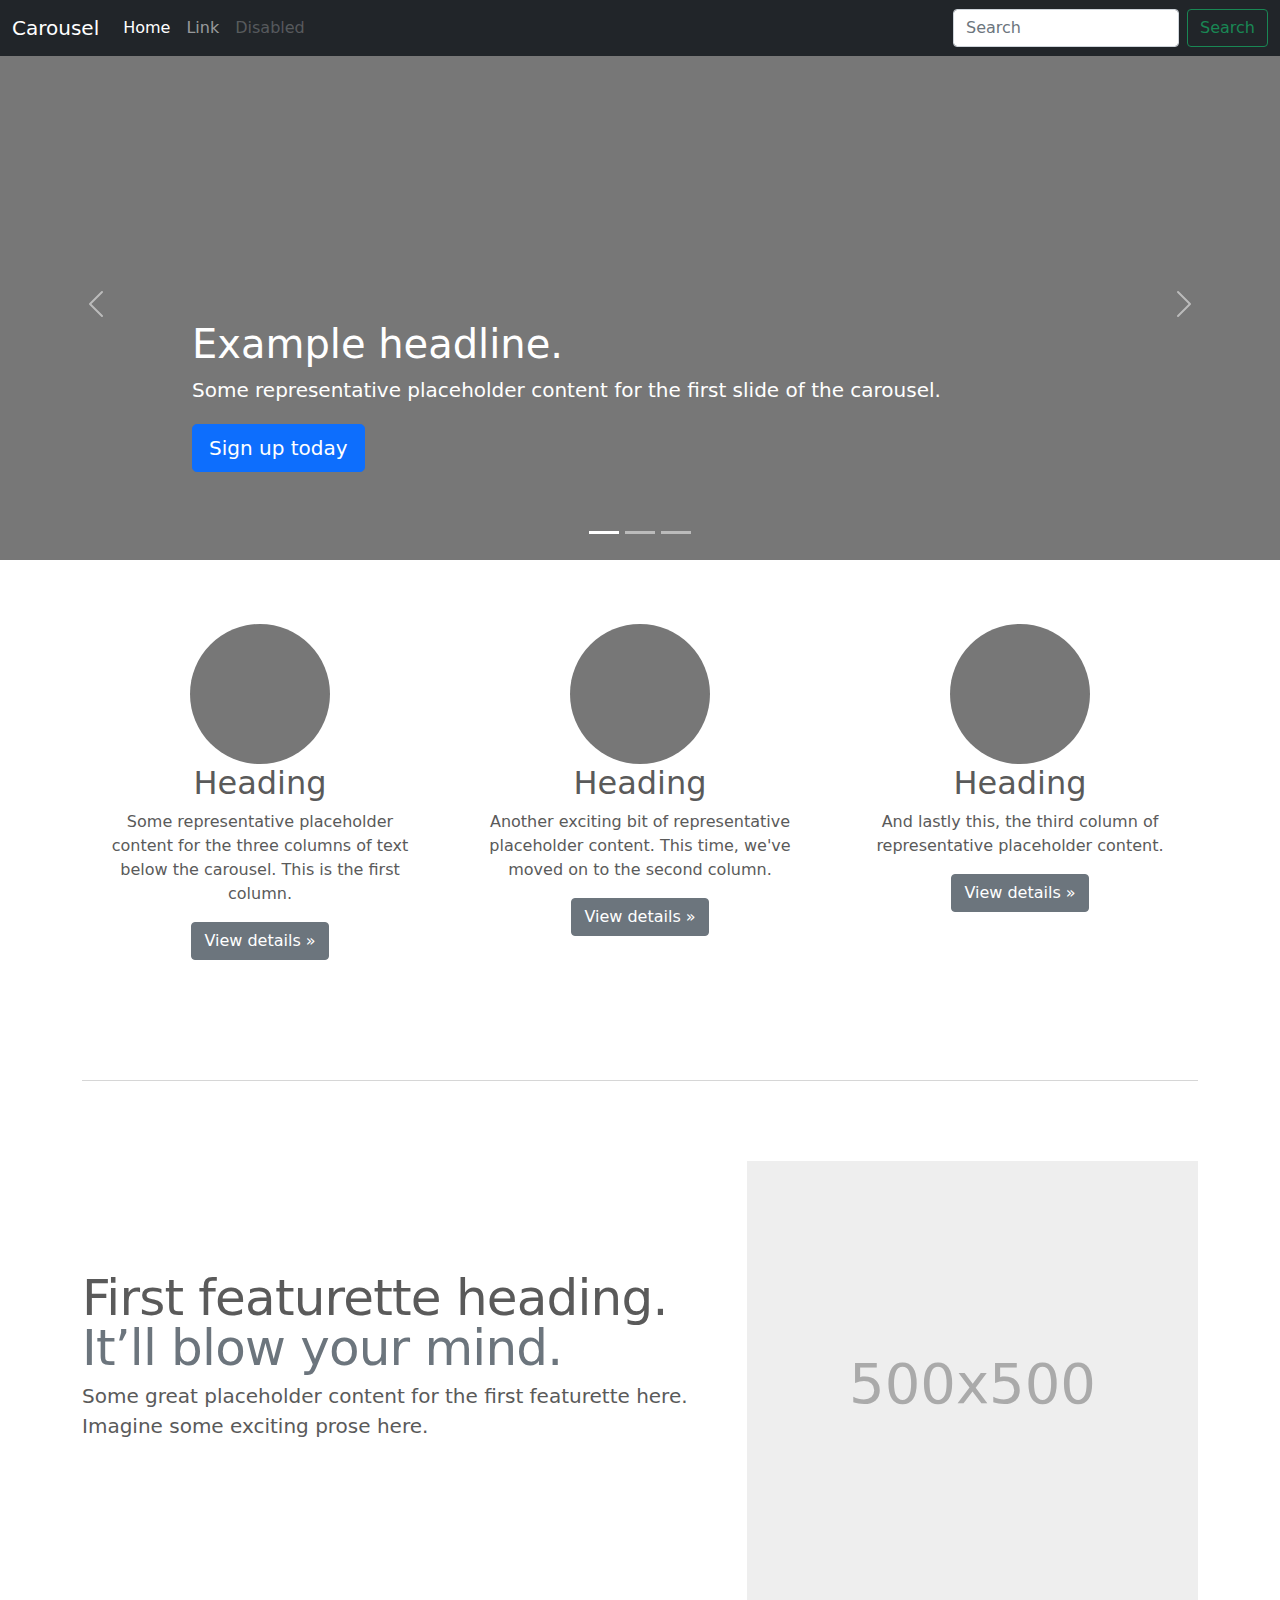
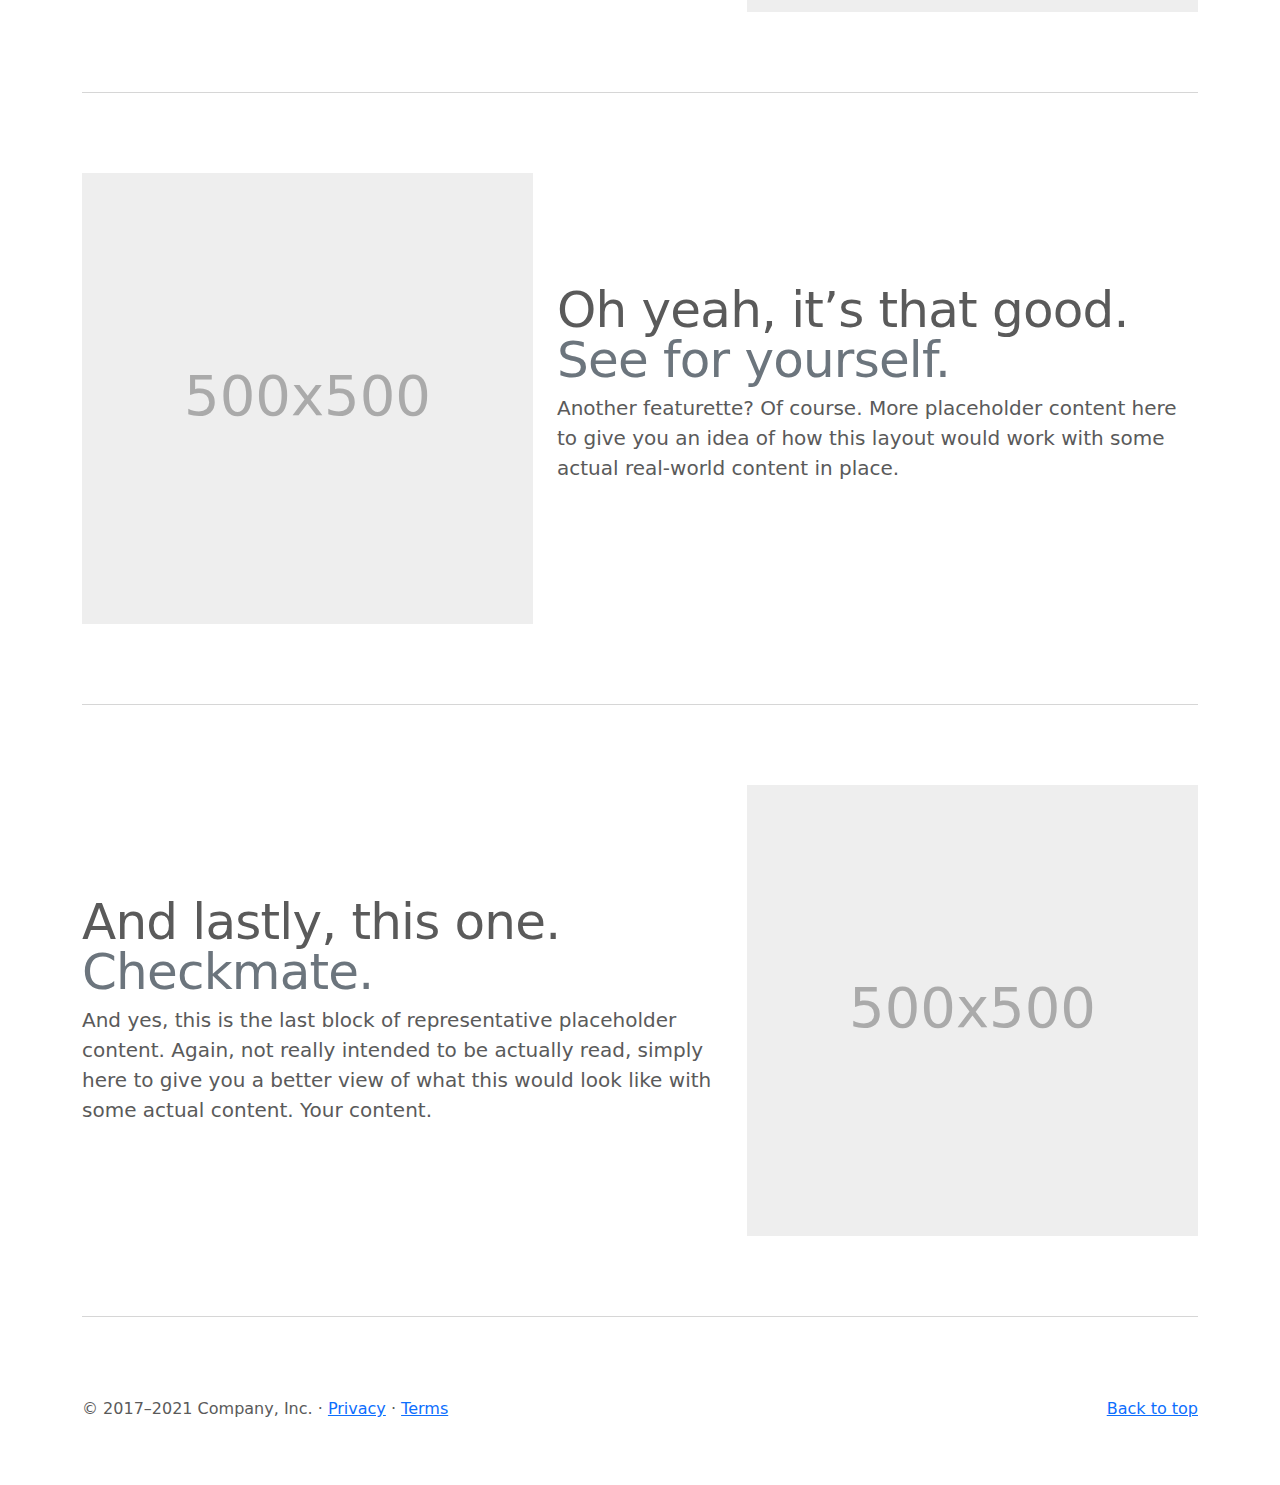
==== Bootstrap Website/carousel/index.html @ 4e2ac98c "Add files via upload" ====
<!doctype html>
<html lang="en">
  <head>
    <meta charset="utf-8">
    <meta name="viewport" content="width=device-width, initial-scale=1">
    <meta name="description" content="">
    <meta name="author" content="Mark Otto, Jacob Thornton, and Bootstrap contributors">
    <meta name="generator" content="Hugo 0.88.1">
    <title>Carousel Template · Bootstrap v5.1</title>

    <link rel="canonical" href="https://getbootstrap.com/docs/5.1/examples/carousel/">

    

    <!-- Bootstrap core CSS -->
<link href="../assets/dist/css/bootstrap.min.css" rel="stylesheet">

    <style>
      .bd-placeholder-img {
        font-size: 1.125rem;
        text-anchor: middle;
        -webkit-user-select: none;
        -moz-user-select: none;
        user-select: none;
      }

      @media (min-width: 768px) {
        .bd-placeholder-img-lg {
          font-size: 3.5rem;
        }
      }
    </style>

    
    <!-- Custom styles for this template -->
    <link href="carousel.css" rel="stylesheet">
  </head>
  <body>
    
<header>
  <nav class="navbar navbar-expand-md navbar-dark fixed-top bg-dark">
    <div class="container-fluid">
      <a class="navbar-brand" href="#">Carousel</a>
      <button class="navbar-toggler" type="button" data-bs-toggle="collapse" data-bs-target="#navbarCollapse" aria-controls="navbarCollapse" aria-expanded="false" aria-label="Toggle navigation">
        <span class="navbar-toggler-icon"></span>
      </button>
      <div class="collapse navbar-collapse" id="navbarCollapse">
        <ul class="navbar-nav me-auto mb-2 mb-md-0">
          <li class="nav-item">
            <a class="nav-link active" aria-current="page" href="#">Home</a>
          </li>
          <li class="nav-item">
            <a class="nav-link" href="#">Link</a>
          </li>
          <li class="nav-item">
            <a class="nav-link disabled">Disabled</a>
          </li>
        </ul>
        <form class="d-flex">
          <input class="form-control me-2" type="search" placeholder="Search" aria-label="Search">
          <button class="btn btn-outline-success" type="submit">Search</button>
        </form>
      </div>
    </div>
  </nav>
</header>

<main>

  <div id="myCarousel" class="carousel slide" data-bs-ride="carousel">
    <div class="carousel-indicators">
      <button type="button" data-bs-target="#myCarousel" data-bs-slide-to="0" class="active" aria-current="true" aria-label="Slide 1"></button>
      <button type="button" data-bs-target="#myCarousel" data-bs-slide-to="1" aria-label="Slide 2"></button>
      <button type="button" data-bs-target="#myCarousel" data-bs-slide-to="2" aria-label="Slide 3"></button>
    </div>
    <div class="carousel-inner">
      <div class="carousel-item active">
        <svg class="bd-placeholder-img" width="100%" height="100%" xmlns="http://www.w3.org/2000/svg" aria-hidden="true" preserveAspectRatio="xMidYMid slice" focusable="false"><rect width="100%" height="100%" fill="#777"/></svg>

        <div class="container">
          <div class="carousel-caption text-start">
            <h1>Example headline.</h1>
            <p>Some representative placeholder content for the first slide of the carousel.</p>
            <p><a class="btn btn-lg btn-primary" href="#">Sign up today</a></p>
          </div>
        </div>
      </div>
      <div class="carousel-item">
        <svg class="bd-placeholder-img" width="100%" height="100%" xmlns="http://www.w3.org/2000/svg" aria-hidden="true" preserveAspectRatio="xMidYMid slice" focusable="false"><rect width="100%" height="100%" fill="#777"/></svg>

        <div class="container">
          <div class="carousel-caption">
            <h1>Another example headline.</h1>
            <p>Some representative placeholder content for the second slide of the carousel.</p>
            <p><a class="btn btn-lg btn-primary" href="#">Learn more</a></p>
          </div>
        </div>
      </div>
      <div class="carousel-item">
        <svg class="bd-placeholder-img" width="100%" height="100%" xmlns="http://www.w3.org/2000/svg" aria-hidden="true" preserveAspectRatio="xMidYMid slice" focusable="false"><rect width="100%" height="100%" fill="#777"/></svg>

        <div class="container">
          <div class="carousel-caption text-end">
            <h1>One more for good measure.</h1>
            <p>Some representative placeholder content for the third slide of this carousel.</p>
            <p><a class="btn btn-lg btn-primary" href="#">Browse gallery</a></p>
          </div>
        </div>
      </div>
    </div>
    <button class="carousel-control-prev" type="button" data-bs-target="#myCarousel" data-bs-slide="prev">
      <span class="carousel-control-prev-icon" aria-hidden="true"></span>
      <span class="visually-hidden">Previous</span>
    </button>
    <button class="carousel-control-next" type="button" data-bs-target="#myCarousel" data-bs-slide="next">
      <span class="carousel-control-next-icon" aria-hidden="true"></span>
      <span class="visually-hidden">Next</span>
    </button>
  </div>


  <!-- Marketing messaging and featurettes
  ================================================== -->
  <!-- Wrap the rest of the page in another container to center all the content. -->

  <div class="container marketing">

    <!-- Three columns of text below the carousel -->
    <div class="row">
      <div class="col-lg-4">
        <svg class="bd-placeholder-img rounded-circle" width="140" height="140" xmlns="http://www.w3.org/2000/svg" role="img" aria-label="Placeholder: 140x140" preserveAspectRatio="xMidYMid slice" focusable="false"><title>Placeholder</title><rect width="100%" height="100%" fill="#777"/><text x="50%" y="50%" fill="#777" dy=".3em">140x140</text></svg>

        <h2>Heading</h2>
        <p>Some representative placeholder content for the three columns of text below the carousel. This is the first column.</p>
        <p><a class="btn btn-secondary" href="#">View details &raquo;</a></p>
      </div><!-- /.col-lg-4 -->
      <div class="col-lg-4">
        <svg class="bd-placeholder-img rounded-circle" width="140" height="140" xmlns="http://www.w3.org/2000/svg" role="img" aria-label="Placeholder: 140x140" preserveAspectRatio="xMidYMid slice" focusable="false"><title>Placeholder</title><rect width="100%" height="100%" fill="#777"/><text x="50%" y="50%" fill="#777" dy=".3em">140x140</text></svg>

        <h2>Heading</h2>
        <p>Another exciting bit of representative placeholder content. This time, we've moved on to the second column.</p>
        <p><a class="btn btn-secondary" href="#">View details &raquo;</a></p>
      </div><!-- /.col-lg-4 -->
      <div class="col-lg-4">
        <svg class="bd-placeholder-img rounded-circle" width="140" height="140" xmlns="http://www.w3.org/2000/svg" role="img" aria-label="Placeholder: 140x140" preserveAspectRatio="xMidYMid slice" focusable="false"><title>Placeholder</title><rect width="100%" height="100%" fill="#777"/><text x="50%" y="50%" fill="#777" dy=".3em">140x140</text></svg>

        <h2>Heading</h2>
        <p>And lastly this, the third column of representative placeholder content.</p>
        <p><a class="btn btn-secondary" href="#">View details &raquo;</a></p>
      </div><!-- /.col-lg-4 -->
    </div><!-- /.row -->


    <!-- START THE FEATURETTES -->

    <hr class="featurette-divider">

    <div class="row featurette">
      <div class="col-md-7">
        <h2 class="featurette-heading">First featurette heading. <span class="text-muted">It’ll blow your mind.</span></h2>
        <p class="lead">Some great placeholder content for the first featurette here. Imagine some exciting prose here.</p>
      </div>
      <div class="col-md-5">
        <svg class="bd-placeholder-img bd-placeholder-img-lg featurette-image img-fluid mx-auto" width="500" height="500" xmlns="http://www.w3.org/2000/svg" role="img" aria-label="Placeholder: 500x500" preserveAspectRatio="xMidYMid slice" focusable="false"><title>Placeholder</title><rect width="100%" height="100%" fill="#eee"/><text x="50%" y="50%" fill="#aaa" dy=".3em">500x500</text></svg>

      </div>
    </div>

    <hr class="featurette-divider">

    <div class="row featurette">
      <div class="col-md-7 order-md-2">
        <h2 class="featurette-heading">Oh yeah, it’s that good. <span class="text-muted">See for yourself.</span></h2>
        <p class="lead">Another featurette? Of course. More placeholder content here to give you an idea of how this layout would work with some actual real-world content in place.</p>
      </div>
      <div class="col-md-5 order-md-1">
        <svg class="bd-placeholder-img bd-placeholder-img-lg featurette-image img-fluid mx-auto" width="500" height="500" xmlns="http://www.w3.org/2000/svg" role="img" aria-label="Placeholder: 500x500" preserveAspectRatio="xMidYMid slice" focusable="false"><title>Placeholder</title><rect width="100%" height="100%" fill="#eee"/><text x="50%" y="50%" fill="#aaa" dy=".3em">500x500</text></svg>

      </div>
    </div>

    <hr class="featurette-divider">

    <div class="row featurette">
      <div class="col-md-7">
        <h2 class="featurette-heading">And lastly, this one. <span class="text-muted">Checkmate.</span></h2>
        <p class="lead">And yes, this is the last block of representative placeholder content. Again, not really intended to be actually read, simply here to give you a better view of what this would look like with some actual content. Your content.</p>
      </div>
      <div class="col-md-5">
        <svg class="bd-placeholder-img bd-placeholder-img-lg featurette-image img-fluid mx-auto" width="500" height="500" xmlns="http://www.w3.org/2000/svg" role="img" aria-label="Placeholder: 500x500" preserveAspectRatio="xMidYMid slice" focusable="false"><title>Placeholder</title><rect width="100%" height="100%" fill="#eee"/><text x="50%" y="50%" fill="#aaa" dy=".3em">500x500</text></svg>

      </div>
    </div>

    <hr class="featurette-divider">

    <!-- /END THE FEATURETTES -->

  </div><!-- /.container -->


  <!-- FOOTER -->
  <footer class="container">
    <p class="float-end"><a href="#">Back to top</a></p>
    <p>&copy; 2017–2021 Company, Inc. &middot; <a href="#">Privacy</a> &middot; <a href="#">Terms</a></p>
  </footer>
</main>


    <script src="../assets/dist/js/bootstrap.bundle.min.js"></script>

      
  </body>
</html>
---- Bootstrap Website/carousel/carousel.css ----
/* GLOBAL STYLES
-------------------------------------------------- */
/* Padding below the footer and lighter body text */

body {
  padding-top: 3rem;
  padding-bottom: 3rem;
  color: #5a5a5a;
}


/* CUSTOMIZE THE CAROUSEL
-------------------------------------------------- */

/* Carousel base class */
.carousel {
  margin-bottom: 4rem;
}
/* Since positioning the image, we need to help out the caption */
.carousel-caption {
  bottom: 3rem;
  z-index: 10;
}

/* Declare heights because of positioning of img element */
.carousel-item {
  height: 32rem;
}
.carousel-item > img {
  position: absolute;
  top: 0;
  left: 0;
  min-width: 100%;
  height: 32rem;
}


/* MARKETING CONTENT
-------------------------------------------------- */

/* Center align the text within the three columns below the carousel */
.marketing .col-lg-4 {
  margin-bottom: 1.5rem;
  text-align: center;
}
.marketing h2 {
  font-weight: 400;
}
/* rtl:begin:ignore */
.marketing .col-lg-4 p {
  margin-right: .75rem;
  margin-left: .75rem;
}
/* rtl:end:ignore */


/* Featurettes
------------------------- */

.featurette-divider {
  margin: 5rem 0; /* Space out the Bootstrap <hr> more */
}

/* Thin out the marketing headings */
.featurette-heading {
  font-weight: 300;
  line-height: 1;
  /* rtl:remove */
  letter-spacing: -.05rem;
}


/* RESPONSIVE CSS
-------------------------------------------------- */

@media (min-width: 40em) {
  /* Bump up size of carousel content */
  .carousel-caption p {
    margin-bottom: 1.25rem;
    font-size: 1.25rem;
    line-height: 1.4;
  }

  .featurette-heading {
    font-size: 50px;
  }
}

@media (min-width: 62em) {
  .featurette-heading {
    margin-top: 7rem;
  }
}
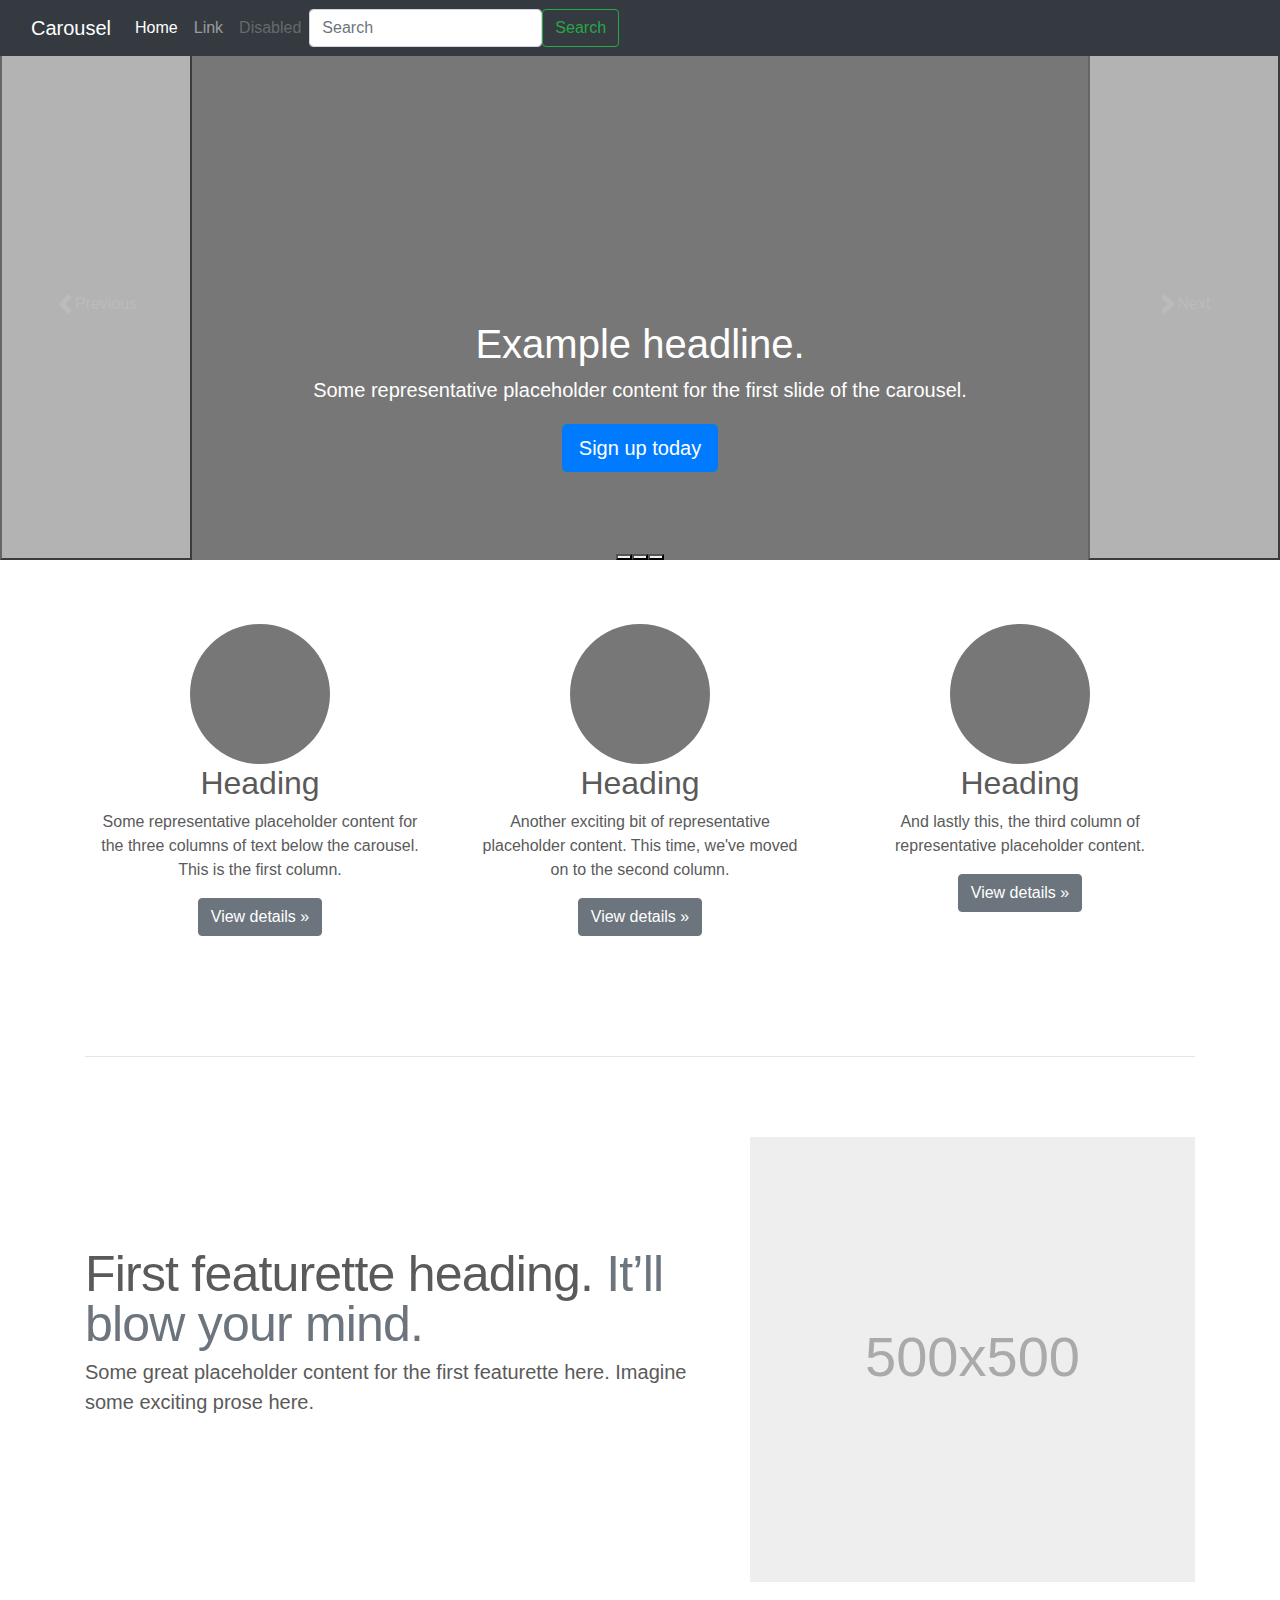
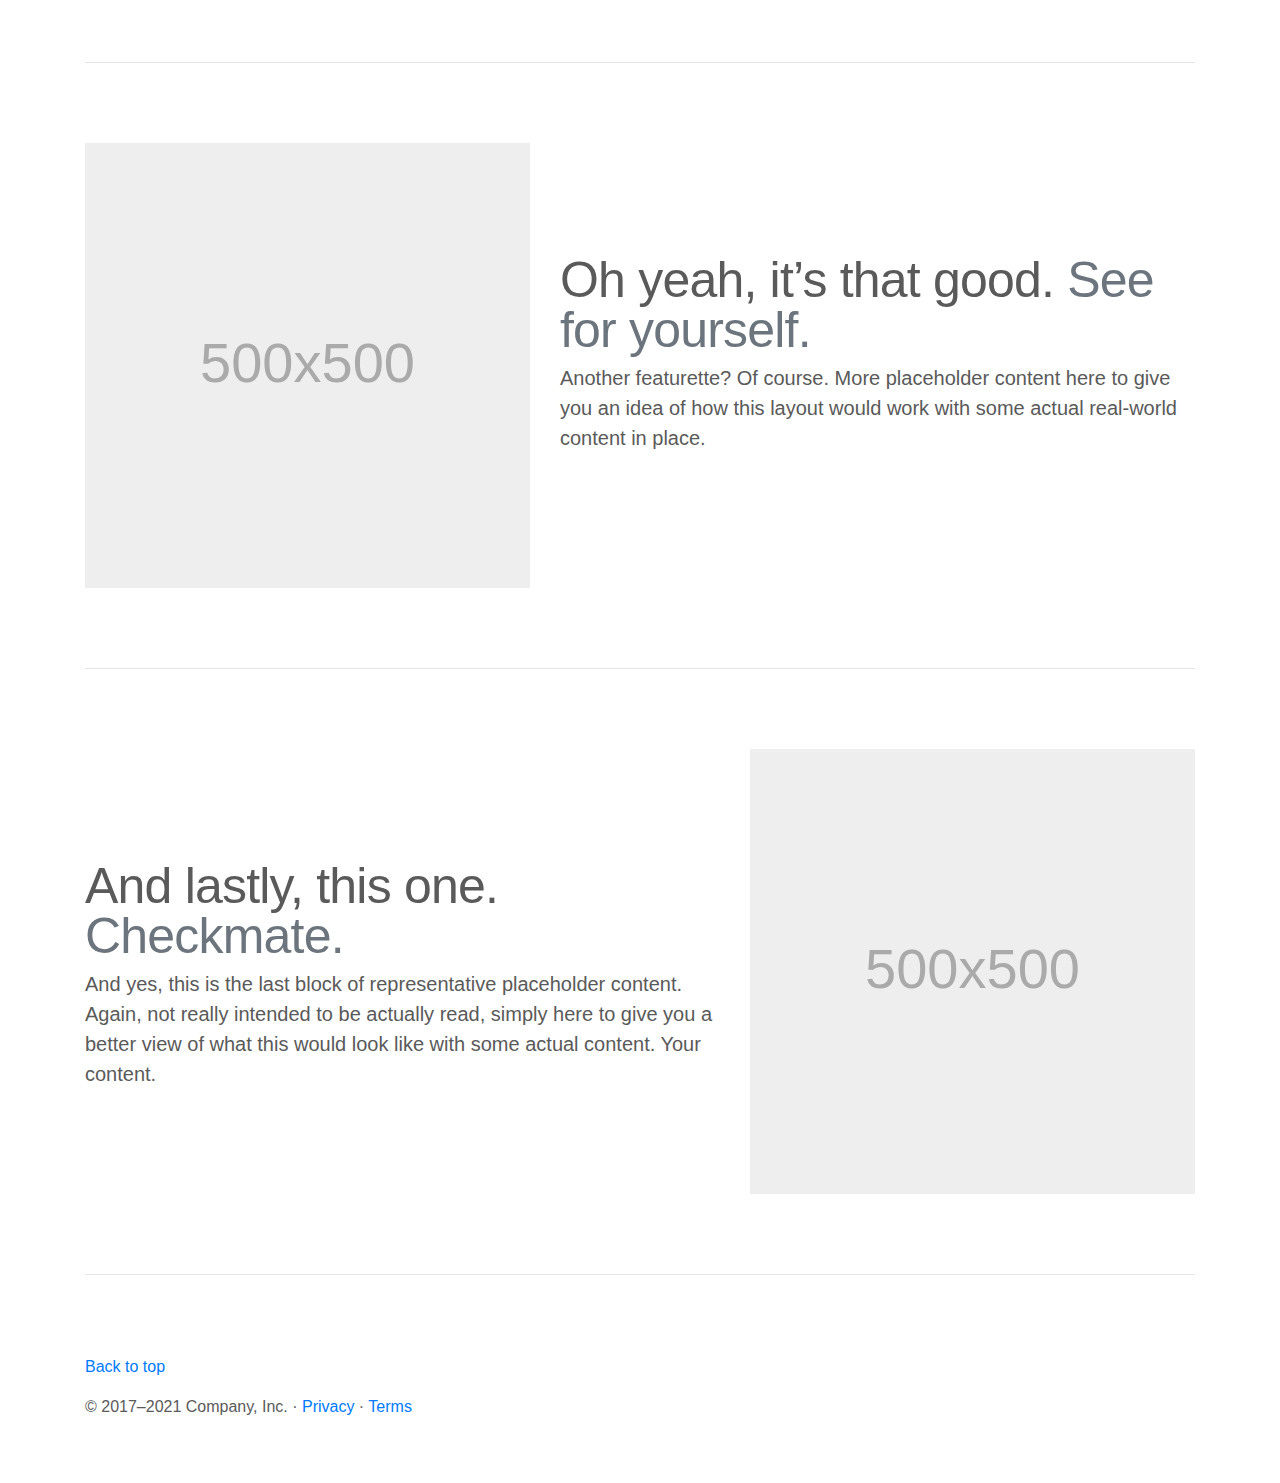
==== commit f6bce2b6: "Update index.html" ====
--- a/Bootstrap Website/carousel/index.html
+++ b/Bootstrap Website/carousel/index.html
@@ -13,7 +13,7 @@
     
 
     <!-- Bootstrap core CSS -->
-<link href="../assets/dist/css/bootstrap.min.css" rel="stylesheet">
+<link rel="stylesheet" href="https://cdn.jsdelivr.net/npm/bootstrap@4.3.1/dist/css/bootstrap.min.css" integrity="sha384-ggOyR0iXCbMQv3Xipma34MD+dH/1fQ784/j6cY/iJTQUOhcWr7x9JvoRxT2MZw1T" crossorigin="anonymous">
 
     <style>
       .bd-placeholder-img {
